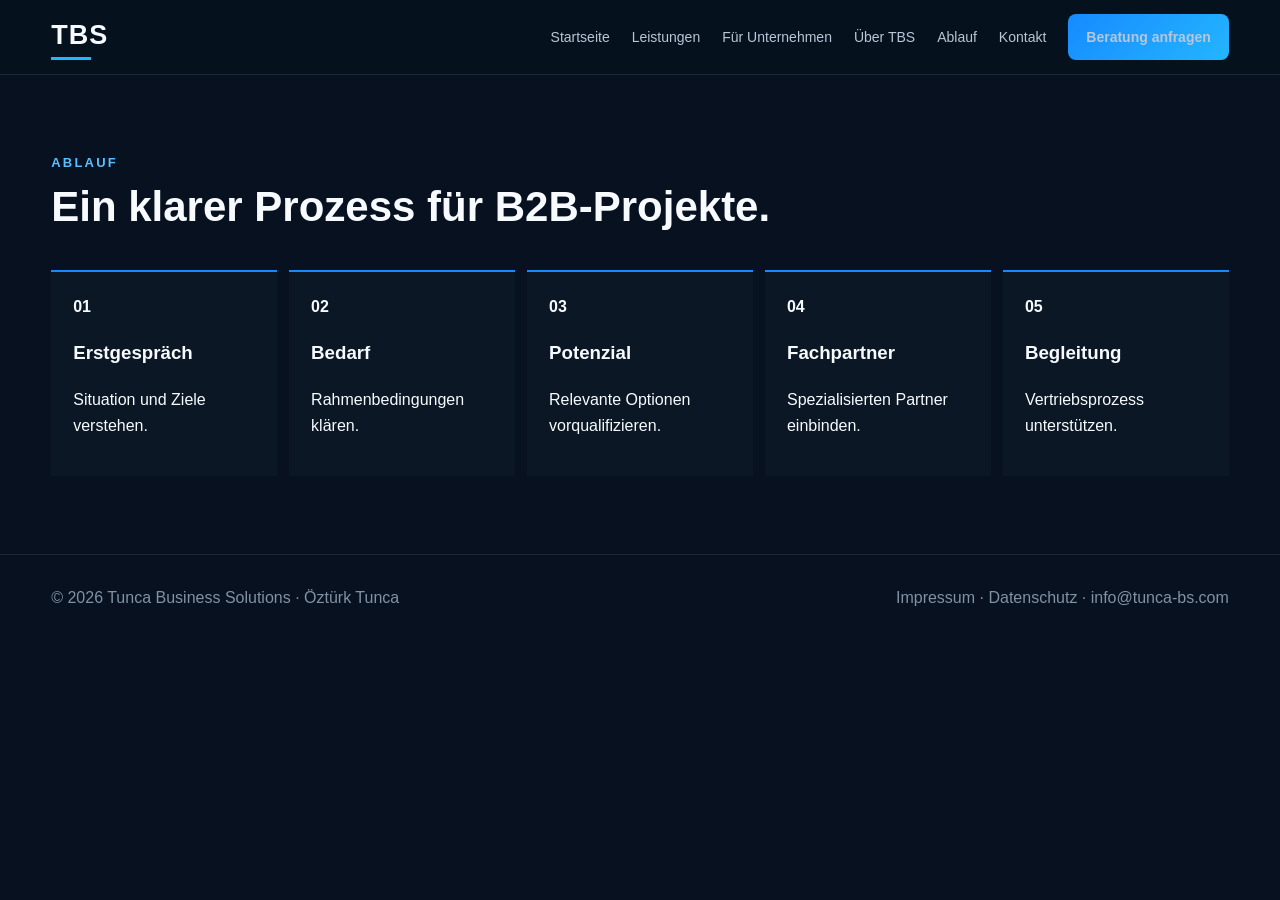
==== ablauf.html @ c624f04e "Add TBS website files" ====
<!doctype html><html lang="de"><head><meta charset="utf-8"><meta name="viewport" content="width=device-width,initial-scale=1"><title>Ablauf | Tunca Business Solutions</title><meta name="description" content="Tunca Business Solutions – B2B-Vertrieb und Vermittlung von Energie-, Technologie- und B2B-Lösungen."><link rel="stylesheet" href="style.css"></head><body><nav class="nav"><div class="wrap navin"><a class="logo" href="index.html">TBS<i></i></a><div class="links"><a href="index.html">Startseite</a><a href="leistungen.html">Leistungen</a><a href="unternehmen.html">Für Unternehmen</a><a href="ueber-tbs.html">Über TBS</a><a href="ablauf.html">Ablauf</a><a href="kontakt.html">Kontakt</a><a class="btn primary" href="kontakt.html">Beratung anfragen</a></div></div></nav><main class="page"><div class="wrap"><div class="eyebrow">ABLAUF</div><h1>Ein klarer Prozess für B2B-Projekte.</h1><div class="steps" style="margin-top:40px"><div class="step"><b>01</b><h3>Erstgespräch</h3><p>Situation und Ziele verstehen.</p></div><div class="step"><b>02</b><h3>Bedarf</h3><p>Rahmenbedingungen klären.</p></div><div class="step"><b>03</b><h3>Potenzial</h3><p>Relevante Optionen vorqualifizieren.</p></div><div class="step"><b>04</b><h3>Fachpartner</h3><p>Spezialisierten Partner einbinden.</p></div><div class="step"><b>05</b><h3>Begleitung</h3><p>Vertriebsprozess unterstützen.</p></div></div></div></main><footer><div class="wrap foot"><span>© <span data-year></span> Tunca Business Solutions · Öztürk Tunca</span><span><a href="impressum.html">Impressum</a> · <a href="datenschutz.html">Datenschutz</a> · <a href="mailto:info@tunca-bs.com">info@tunca-bs.com</a></span></div></footer><script src="script.js"></script></body></html>
---- style.css ----
*{box-sizing:border-box}html{scroll-behavior:smooth}body{margin:0;background:#07111f;color:#f7fbff;font-family:Inter,Arial,sans-serif;line-height:1.6}a{color:inherit;text-decoration:none}.wrap{width:min(92%,1180px);margin:auto}.nav{position:sticky;top:0;z-index:9;background:rgba(7,17,31,.96);border-bottom:1px solid #1b2a3b}.navin{height:74px;display:flex;align-items:center;justify-content:space-between}.logo{font-weight:900;font-size:27px;letter-spacing:.04em}.logo i{display:block;height:3px;width:40px;background:#24b5ff}.links{display:flex;gap:22px;align-items:center;font-size:14px;color:#b9c6d6}.btn{display:inline-block;padding:12px 18px;border-radius:8px;font-weight:800}.primary{background:linear-gradient(135deg,#168bff,#24b5ff)}.ghost{border:1px solid #3a4b5e}.hero{padding:100px 0;background:radial-gradient(circle at 75% 15%,#12365b,transparent 32%)}.hero h1{font-size:clamp(42px,6vw,72px);line-height:1.02;max-width:900px;margin:18px 0}.blue{color:#5ec5ff}.lead{font-size:20px;color:#b9c6d6;max-width:760px}.actions{display:flex;gap:12px;flex-wrap:wrap;margin-top:30px}section,.page{padding:78px 0}.eyebrow{color:#58c0ff;font-size:13px;font-weight:900;letter-spacing:.17em}.head{max-width:720px;margin-bottom:38px}.head h2,.page h1{font-size:42px;line-height:1.1;margin:10px 0}.head p,.card p{color:#aab8c9}.grid{display:grid;grid-template-columns:repeat(3,1fr);gap:18px}.card{padding:28px;border:1px solid #1b2a3b;border-radius:16px;background:#0b1725}.card h3{margin:4px 0 10px}.steps{display:grid;grid-template-columns:repeat(5,1fr);gap:12px}.step{padding:22px;border-top:2px solid #168bff;background:#0b1725}.contact{display:grid;grid-template-columns:.8fr 1.2fr;gap:20px}.contactbox{padding:28px;border:1px solid #1b2a3b;border-radius:16px;background:#0b1725}.item{padding:14px 0;border-bottom:1px solid #1b2a3b}.item small{display:block;color:#8291a4}input,textarea,select{width:100%;margin-top:6px;padding:12px;background:#07111f;border:1px solid #314154;border-radius:7px;color:white}textarea{min-height:130px}form{display:grid;grid-template-columns:1fr 1fr;gap:14px}.full{grid-column:1/-1}footer{border-top:1px solid #1b2a3b;padding:30px 0;color:#8291a4}.foot{display:flex;justify-content:space-between;gap:20px;flex-wrap:wrap}.legal{max-width:850px}.legal p,.legal li{color:#b7c4d3}@media(max-width:800px){.links{display:none}.grid,.steps,.contact{grid-template-columns:1fr}form{grid-template-columns:1fr}.full{grid-column:auto}}
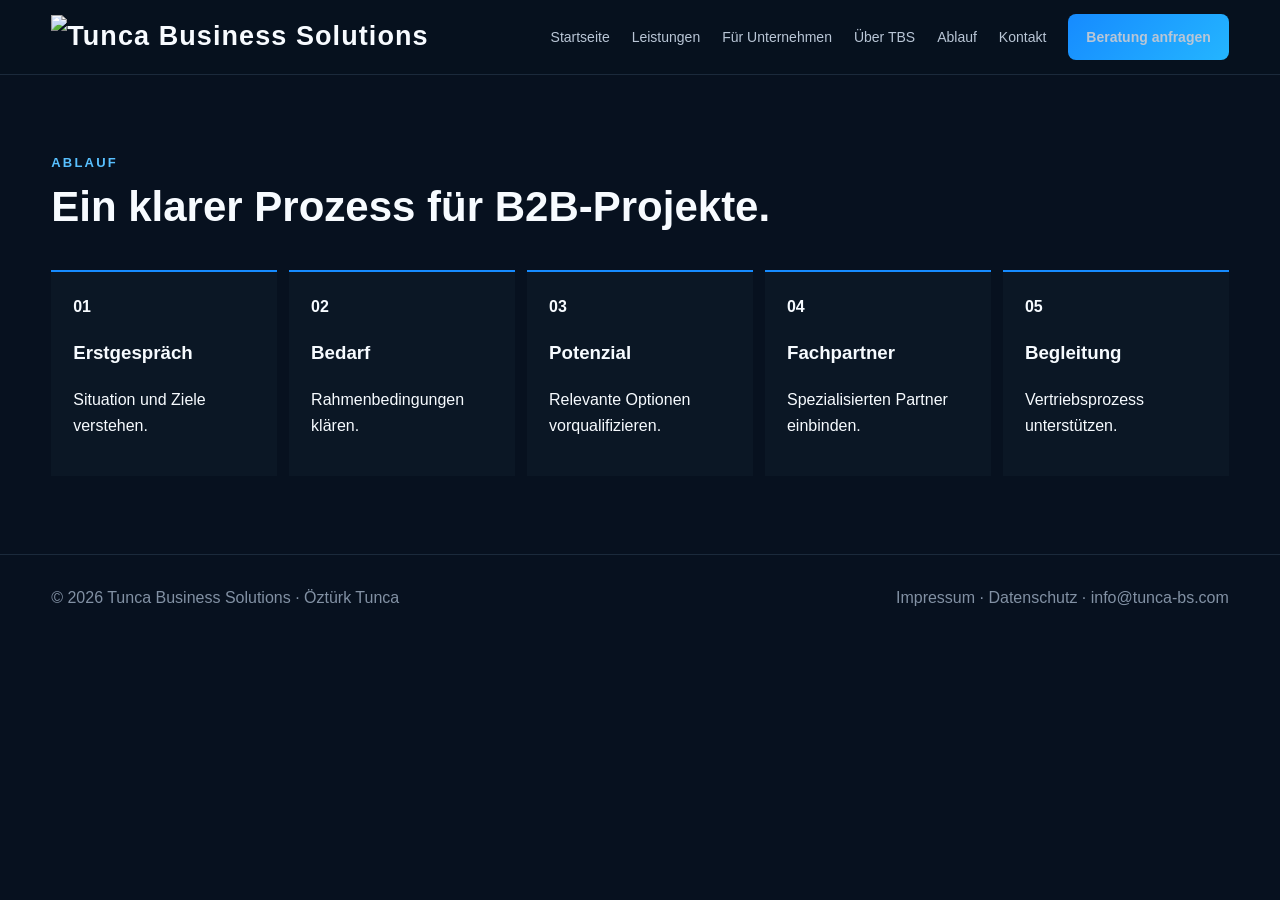
==== commit b3b45b32: "Use TBS logo in site header" ====
--- a/ablauf.html
+++ b/ablauf.html
@@ -1 +1 @@
-<!doctype html><html lang="de"><head><meta charset="utf-8"><meta name="viewport" content="width=device-width,initial-scale=1"><title>Ablauf | Tunca Business Solutions</title><meta name="description" content="Tunca Business Solutions – B2B-Vertrieb und Vermittlung von Energie-, Technologie- und B2B-Lösungen."><link rel="stylesheet" href="style.css"></head><body><nav class="nav"><div class="wrap navin"><a class="logo" href="index.html">TBS<i></i></a><div class="links"><a href="index.html">Startseite</a><a href="leistungen.html">Leistungen</a><a href="unternehmen.html">Für Unternehmen</a><a href="ueber-tbs.html">Über TBS</a><a href="ablauf.html">Ablauf</a><a href="kontakt.html">Kontakt</a><a class="btn primary" href="kontakt.html">Beratung anfragen</a></div></div></nav><main class="page"><div class="wrap"><div class="eyebrow">ABLAUF</div><h1>Ein klarer Prozess für B2B-Projekte.</h1><div class="steps" style="margin-top:40px"><div class="step"><b>01</b><h3>Erstgespräch</h3><p>Situation und Ziele verstehen.</p></div><div class="step"><b>02</b><h3>Bedarf</h3><p>Rahmenbedingungen klären.</p></div><div class="step"><b>03</b><h3>Potenzial</h3><p>Relevante Optionen vorqualifizieren.</p></div><div class="step"><b>04</b><h3>Fachpartner</h3><p>Spezialisierten Partner einbinden.</p></div><div class="step"><b>05</b><h3>Begleitung</h3><p>Vertriebsprozess unterstützen.</p></div></div></div></main><footer><div class="wrap foot"><span>© <span data-year></span> Tunca Business Solutions · Öztürk Tunca</span><span><a href="impressum.html">Impressum</a> · <a href="datenschutz.html">Datenschutz</a> · <a href="mailto:info@tunca-bs.com">info@tunca-bs.com</a></span></div></footer><script src="script.js"></script></body></html>+<!doctype html><html lang="de"><head><meta charset="utf-8"><meta name="viewport" content="width=device-width,initial-scale=1"><title>Ablauf | Tunca Business Solutions</title><meta name="description" content="Tunca Business Solutions – B2B-Vertrieb und Vermittlung von Energie-, Technologie- und B2B-Lösungen."><link rel="stylesheet" href="style.css"></head><body><nav class="nav"><div class="wrap navin"><a class="logo" href="index.html"><img src="logo.png" alt="Tunca Business Solutions"></a><div class="links"><a href="index.html">Startseite</a><a href="leistungen.html">Leistungen</a><a href="unternehmen.html">Für Unternehmen</a><a href="ueber-tbs.html">Über TBS</a><a href="ablauf.html">Ablauf</a><a href="kontakt.html">Kontakt</a><a class="btn primary" href="kontakt.html">Beratung anfragen</a></div></div></nav><main class="page"><div class="wrap"><div class="eyebrow">ABLAUF</div><h1>Ein klarer Prozess für B2B-Projekte.</h1><div class="steps" style="margin-top:40px"><div class="step"><b>01</b><h3>Erstgespräch</h3><p>Situation und Ziele verstehen.</p></div><div class="step"><b>02</b><h3>Bedarf</h3><p>Rahmenbedingungen klären.</p></div><div class="step"><b>03</b><h3>Potenzial</h3><p>Relevante Optionen vorqualifizieren.</p></div><div class="step"><b>04</b><h3>Fachpartner</h3><p>Spezialisierten Partner einbinden.</p></div><div class="step"><b>05</b><h3>Begleitung</h3><p>Vertriebsprozess unterstützen.</p></div></div></div></main><footer><div class="wrap foot"><span>© <span data-year></span> Tunca Business Solutions · Öztürk Tunca</span><span><a href="impressum.html">Impressum</a> · <a href="datenschutz.html">Datenschutz</a> · <a href="mailto:info@tunca-bs.com">info@tunca-bs.com</a></span></div></footer><script src="script.js"></script></body></html>
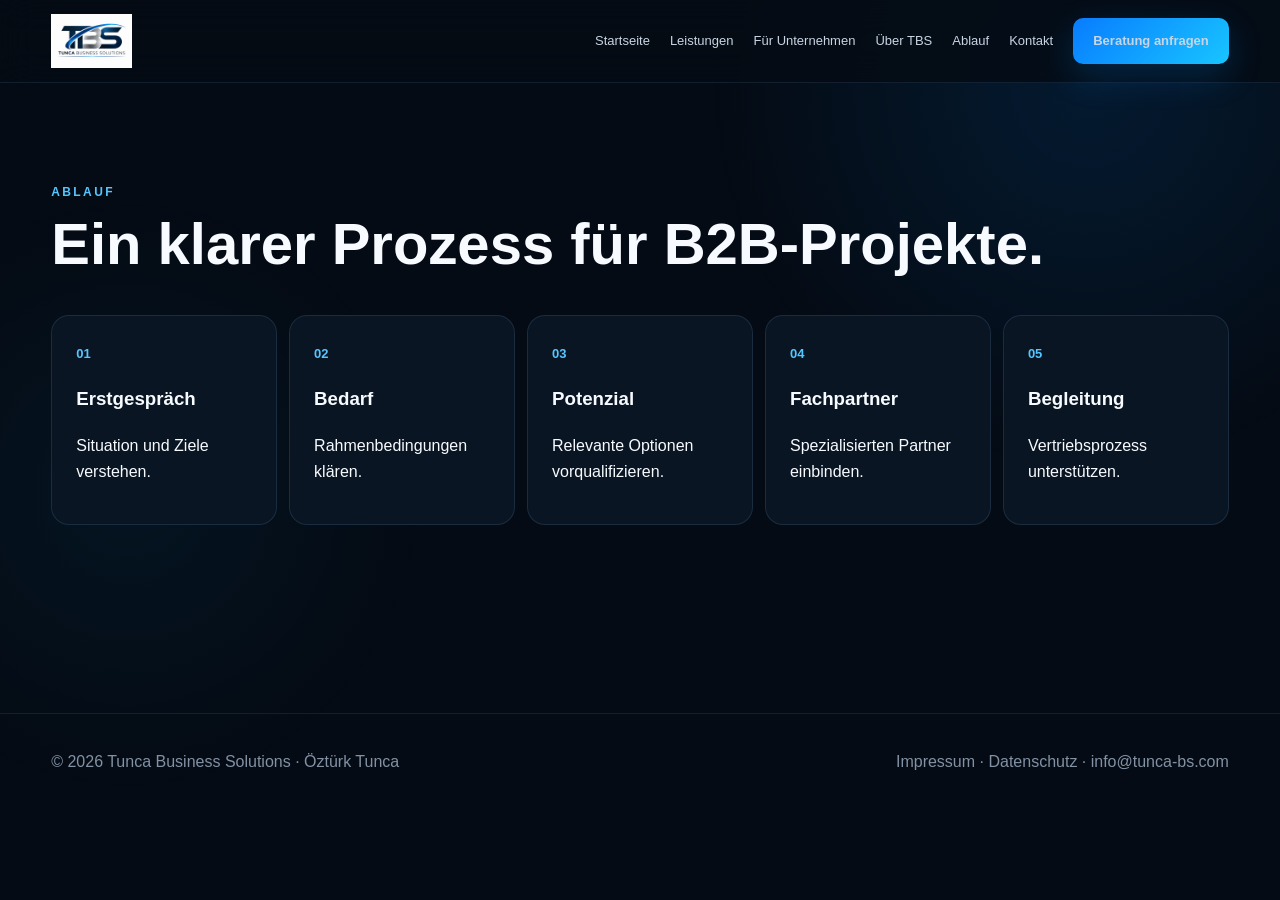
==== commit a44a5379: "Add logo fallback in header" ====
--- a/ablauf.html
+++ b/ablauf.html
@@ -1 +1 @@
-<!doctype html><html lang="de"><head><meta charset="utf-8"><meta name="viewport" content="width=device-width,initial-scale=1"><title>Ablauf | Tunca Business Solutions</title><meta name="description" content="Tunca Business Solutions – B2B-Vertrieb und Vermittlung von Energie-, Technologie- und B2B-Lösungen."><link rel="stylesheet" href="style.css"></head><body><nav class="nav"><div class="wrap navin"><a class="logo" href="index.html"><img src="logo.png" alt="Tunca Business Solutions"></a><div class="links"><a href="index.html">Startseite</a><a href="leistungen.html">Leistungen</a><a href="unternehmen.html">Für Unternehmen</a><a href="ueber-tbs.html">Über TBS</a><a href="ablauf.html">Ablauf</a><a href="kontakt.html">Kontakt</a><a class="btn primary" href="kontakt.html">Beratung anfragen</a></div></div></nav><main class="page"><div class="wrap"><div class="eyebrow">ABLAUF</div><h1>Ein klarer Prozess für B2B-Projekte.</h1><div class="steps" style="margin-top:40px"><div class="step"><b>01</b><h3>Erstgespräch</h3><p>Situation und Ziele verstehen.</p></div><div class="step"><b>02</b><h3>Bedarf</h3><p>Rahmenbedingungen klären.</p></div><div class="step"><b>03</b><h3>Potenzial</h3><p>Relevante Optionen vorqualifizieren.</p></div><div class="step"><b>04</b><h3>Fachpartner</h3><p>Spezialisierten Partner einbinden.</p></div><div class="step"><b>05</b><h3>Begleitung</h3><p>Vertriebsprozess unterstützen.</p></div></div></div></main><footer><div class="wrap foot"><span>© <span data-year></span> Tunca Business Solutions · Öztürk Tunca</span><span><a href="impressum.html">Impressum</a> · <a href="datenschutz.html">Datenschutz</a> · <a href="mailto:info@tunca-bs.com">info@tunca-bs.com</a></span></div></footer><script src="script.js"></script></body></html>+<!doctype html><html lang="de"><head><meta charset="utf-8"><meta name="viewport" content="width=device-width,initial-scale=1"><title>Ablauf | Tunca Business Solutions</title><meta name="description" content="Tunca Business Solutions – B2B-Vertrieb und Vermittlung von Energie-, Technologie- und B2B-Lösungen."><link rel="stylesheet" href="style.css"></head><body><nav class="nav"><div class="wrap navin"><a class="logo" href="index.html"><img src="logo.png" alt="Tunca Business Solutions" onerror="this.style.display=&quot;none&quot;;this.nextElementSibling.style.display=&quot;block&quot;"><span style="display:none;font-weight:900;font-size:26px;letter-spacing:.04em">TBS</span></a><div class="links"><a href="index.html">Startseite</a><a href="leistungen.html">Leistungen</a><a href="unternehmen.html">Für Unternehmen</a><a href="ueber-tbs.html">Über TBS</a><a href="ablauf.html">Ablauf</a><a href="kontakt.html">Kontakt</a><a class="btn primary" href="kontakt.html">Beratung anfragen</a></div></div></nav><main class="page"><div class="wrap"><div class="eyebrow">ABLAUF</div><h1>Ein klarer Prozess für B2B-Projekte.</h1><div class="steps" style="margin-top:40px"><div class="step"><b>01</b><h3>Erstgespräch</h3><p>Situation und Ziele verstehen.</p></div><div class="step"><b>02</b><h3>Bedarf</h3><p>Rahmenbedingungen klären.</p></div><div class="step"><b>03</b><h3>Potenzial</h3><p>Relevante Optionen vorqualifizieren.</p></div><div class="step"><b>04</b><h3>Fachpartner</h3><p>Spezialisierten Partner einbinden.</p></div><div class="step"><b>05</b><h3>Begleitung</h3><p>Vertriebsprozess unterstützen.</p></div></div></div></main><footer><div class="wrap foot"><span>© <span data-year></span> Tunca Business Solutions · Öztürk Tunca</span><span><a href="impressum.html">Impressum</a> · <a href="datenschutz.html">Datenschutz</a> · <a href="mailto:info@tunca-bs.com">info@tunca-bs.com</a></span></div></footer><script src="script.js"></script></body></html>
--- a/style.css
+++ b/style.css
@@ -1 +1 @@
-*{box-sizing:border-box}html{scroll-behavior:smooth}body{margin:0;background:#07111f;color:#f7fbff;font-family:Inter,Arial,sans-serif;line-height:1.6}a{color:inherit;text-decoration:none}.wrap{width:min(92%,1180px);margin:auto}.nav{position:sticky;top:0;z-index:9;background:rgba(7,17,31,.96);border-bottom:1px solid #1b2a3b}.navin{height:74px;display:flex;align-items:center;justify-content:space-between}.logo{font-weight:900;font-size:27px;letter-spacing:.04em}.logo i{display:block;height:3px;width:40px;background:#24b5ff}.links{display:flex;gap:22px;align-items:center;font-size:14px;color:#b9c6d6}.btn{display:inline-block;padding:12px 18px;border-radius:8px;font-weight:800}.primary{background:linear-gradient(135deg,#168bff,#24b5ff)}.ghost{border:1px solid #3a4b5e}.hero{padding:100px 0;background:radial-gradient(circle at 75% 15%,#12365b,transparent 32%)}.hero h1{font-size:clamp(42px,6vw,72px);line-height:1.02;max-width:900px;margin:18px 0}.blue{color:#5ec5ff}.lead{font-size:20px;color:#b9c6d6;max-width:760px}.actions{display:flex;gap:12px;flex-wrap:wrap;margin-top:30px}section,.page{padding:78px 0}.eyebrow{color:#58c0ff;font-size:13px;font-weight:900;letter-spacing:.17em}.head{max-width:720px;margin-bottom:38px}.head h2,.page h1{font-size:42px;line-height:1.1;margin:10px 0}.head p,.card p{color:#aab8c9}.grid{display:grid;grid-template-columns:repeat(3,1fr);gap:18px}.card{padding:28px;border:1px solid #1b2a3b;border-radius:16px;background:#0b1725}.card h3{margin:4px 0 10px}.steps{display:grid;grid-template-columns:repeat(5,1fr);gap:12px}.step{padding:22px;border-top:2px solid #168bff;background:#0b1725}.contact{display:grid;grid-template-columns:.8fr 1.2fr;gap:20px}.contactbox{padding:28px;border:1px solid #1b2a3b;border-radius:16px;background:#0b1725}.item{padding:14px 0;border-bottom:1px solid #1b2a3b}.item small{display:block;color:#8291a4}input,textarea,select{width:100%;margin-top:6px;padding:12px;background:#07111f;border:1px solid #314154;border-radius:7px;color:white}textarea{min-height:130px}form{display:grid;grid-template-columns:1fr 1fr;gap:14px}.full{grid-column:1/-1}footer{border-top:1px solid #1b2a3b;padding:30px 0;color:#8291a4}.foot{display:flex;justify-content:space-between;gap:20px;flex-wrap:wrap}.legal{max-width:850px}.legal p,.legal li{color:#b7c4d3}@media(max-width:800px){.links{display:none}.grid,.steps,.contact{grid-template-columns:1fr}form{grid-template-columns:1fr}.full{grid-column:auto}}+*{box-sizing:border-box}html{scroll-behavior:smooth}body{margin:0;background:#050b14;color:#f7fbff;font-family:Inter,Arial,sans-serif;line-height:1.6;overflow-x:hidden}body:before{content:"";position:fixed;inset:0;pointer-events:none;background:radial-gradient(circle at 85% 10%,rgba(0,139,255,.12),transparent 28%),radial-gradient(circle at 10% 55%,rgba(0,180,255,.06),transparent 24%);z-index:-1}a{color:inherit;text-decoration:none}.wrap{width:min(92%,1220px);margin:auto}.nav{position:sticky;top:0;z-index:50;background:rgba(5,11,20,.82);backdrop-filter:blur(18px);border-bottom:1px solid rgba(100,180,255,.12)}.navin{height:82px;display:flex;align-items:center;justify-content:space-between}.logo{display:flex;align-items:center;line-height:0}.logo img{display:block;width:auto;height:54px;max-width:220px;object-fit:contain}.links{display:flex;gap:20px;align-items:center;font-size:13px;color:#c8d4e3}.links a:not(.btn){transition:.25s}.links a:not(.btn):hover{color:#55c6ff}.btn{display:inline-flex;align-items:center;justify-content:center;padding:13px 20px;border-radius:10px;font-weight:800;transition:transform .25s,box-shadow .25s}.btn:hover{transform:translateY(-2px)}.primary{background:linear-gradient(135deg,#087cff,#18c5ff);box-shadow:0 12px 35px rgba(0,143,255,.2)}.ghost{border:1px solid rgba(130,190,255,.25);background:rgba(255,255,255,.03)}.hero{min-height:760px;display:flex;align-items:center;padding:110px 0 90px;position:relative;background:linear-gradient(90deg,rgba(3,8,15,.98) 0%,rgba(3,8,15,.82) 42%,rgba(3,8,15,.38) 100%),url('https://images.unsplash.com/photo-1509391366360-2e959784a276?auto=format&fit=crop&w=2200&q=85') center/cover}.hero:after{content:"";position:absolute;inset:auto 0 0;height:180px;background:linear-gradient(transparent,#050b14)}.hero .wrap{position:relative;z-index:2}.eyebrow{color:#55c6ff;font-size:12px;font-weight:900;letter-spacing:.2em}.hero h1{font-size:clamp(48px,7vw,92px);line-height:.98;max-width:1000px;margin:22px 0}.blue{color:#52c6ff}.lead{font-size:20px;color:#c0ccda;max-width:760px}.actions{display:flex;gap:12px;flex-wrap:wrap;margin-top:32px}.hero-stat{display:flex;gap:14px;flex-wrap:wrap;margin-top:55px}.stat{padding:14px 18px;border:1px solid rgba(130,190,255,.18);background:rgba(5,13,24,.55);backdrop-filter:blur(12px);border-radius:12px}.stat b{display:block;font-size:18px}.stat span{font-size:12px;color:#8ea1b7}section,.page{padding:100px 0}.head{max-width:760px;margin-bottom:45px}.head h2,.page h1{font-size:clamp(36px,5vw,58px);line-height:1.05;margin:12px 0}.head p,.card p{color:#aebdce}.grid{display:grid;grid-template-columns:repeat(3,1fr);gap:20px}.card{padding:30px;border:1px solid rgba(120,180,230,.14);border-radius:20px;background:linear-gradient(145deg,rgba(15,30,47,.92),rgba(7,17,29,.92));box-shadow:0 20px 60px rgba(0,0,0,.18);transition:transform .3s,border-color .3s}.card:hover{transform:translateY(-5px);border-color:rgba(82,198,255,.35)}.card h3{margin:6px 0 10px;font-size:21px}.card-icon{font-size:28px;margin-bottom:18px}.image-grid{display:grid;grid-template-columns:1.15fr .85fr;gap:20px}.photo{min-height:520px;border-radius:24px;background-size:cover;background-position:center;position:relative;overflow:hidden}.photo.small{min-height:250px}.photo:after{content:"";position:absolute;inset:0;background:linear-gradient(180deg,transparent 45%,rgba(3,8,15,.8))}.photo-content{position:absolute;z-index:2;left:28px;right:28px;bottom:24px}.photo-content h3{font-size:27px;margin:0 0 5px}.photo-content p{color:#c7d3e0;margin:0}.stack{display:grid;gap:20px}.split{display:grid;grid-template-columns:.85fr 1.15fr;gap:70px;align-items:center}.visual{min-height:500px;border-radius:26px;background:url('https://images.unsplash.com/photo-1497366811353-6870744d04b2?auto=format&fit=crop&w=1400&q=85') center/cover;position:relative;overflow:hidden}.visual:after{content:"";position:absolute;inset:0;background:linear-gradient(135deg,rgba(0,105,220,.35),rgba(2,8,15,.45))}.checklist{display:grid;gap:15px;margin-top:28px}.check{display:flex;gap:12px;align-items:flex-start;padding:15px;border:1px solid rgba(120,180,230,.12);border-radius:14px;background:rgba(10,22,36,.65)}.check strong{color:#55c6ff}.steps{display:grid;grid-template-columns:repeat(5,1fr);gap:12px}.step{padding:24px;border:1px solid rgba(120,180,230,.14);border-radius:18px;background:#0a1523;position:relative}.step b{color:#55c6ff;font-size:13px}.contact{display:grid;grid-template-columns:.8fr 1.2fr;gap:20px}.contactbox{padding:32px;border:1px solid rgba(120,180,230,.14);border-radius:20px;background:#0a1523}.item{padding:16px 0;border-bottom:1px solid rgba(120,180,230,.12)}.item small{display:block;color:#8294a9;margin-bottom:3px}input,textarea,select{width:100%;margin-top:7px;padding:13px;background:#050b14;border:1px solid #294057;border-radius:9px;color:white}textarea{min-height:140px}form{display:grid;grid-template-columns:1fr 1fr;gap:15px}.full{grid-column:1/-1}.cta{padding:65px;border-radius:28px;background:linear-gradient(135deg,#0b3157,#07111f 65%);border:1px solid rgba(82,198,255,.2);position:relative;overflow:hidden}.cta:after{content:"";position:absolute;width:360px;height:360px;border-radius:50%;right:-100px;top:-160px;background:rgba(0,173,255,.15);filter:blur(10px)}footer{border-top:1px solid rgba(120,180,230,.12);padding:35px 0;color:#8291a4}.foot{display:flex;justify-content:space-between;gap:20px;flex-wrap:wrap}.legal{max-width:900px}.legal p,.legal li{color:#b7c4d3}.page{min-height:70vh}@media(max-width:900px){.links{display:none}.grid,.steps,.contact,.split,.image-grid{grid-template-columns:1fr}.hero{min-height:720px}.hero h1{font-size:clamp(42px,12vw,70px)}.photo{min-height:380px}.visual{min-height:360px}form{grid-template-columns:1fr}.full{grid-column:auto}.cta{padding:40px 25px}}
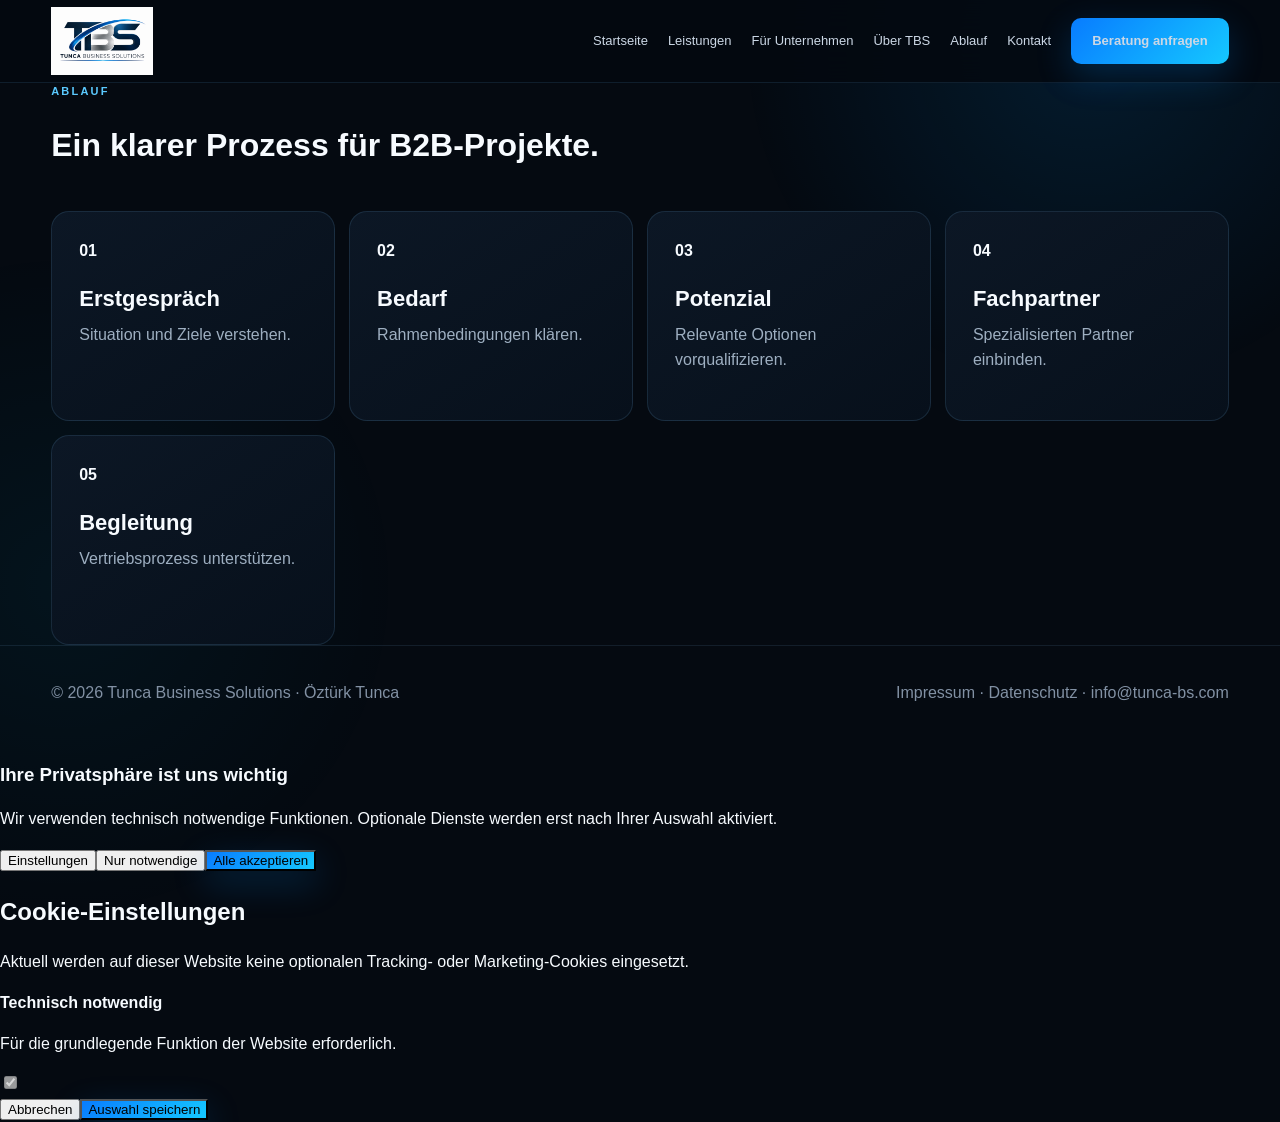
==== commit b475fbcc: "Add privacy cookie banner" ====
--- a/ablauf.html
+++ b/ablauf.html
@@ -1 +1 @@
-<!doctype html><html lang="de"><head><meta charset="utf-8"><meta name="viewport" content="width=device-width,initial-scale=1"><title>Ablauf | Tunca Business Solutions</title><meta name="description" content="Tunca Business Solutions – B2B-Vertrieb und Vermittlung von Energie-, Technologie- und B2B-Lösungen."><link rel="stylesheet" href="style.css"></head><body><nav class="nav"><div class="wrap navin"><a class="logo" href="index.html"><img src="logo.png" alt="Tunca Business Solutions" onerror="this.style.display=&quot;none&quot;;this.nextElementSibling.style.display=&quot;block&quot;"><span style="display:none;font-weight:900;font-size:26px;letter-spacing:.04em">TBS</span></a><div class="links"><a href="index.html">Startseite</a><a href="leistungen.html">Leistungen</a><a href="unternehmen.html">Für Unternehmen</a><a href="ueber-tbs.html">Über TBS</a><a href="ablauf.html">Ablauf</a><a href="kontakt.html">Kontakt</a><a class="btn primary" href="kontakt.html">Beratung anfragen</a></div></div></nav><main class="page"><div class="wrap"><div class="eyebrow">ABLAUF</div><h1>Ein klarer Prozess für B2B-Projekte.</h1><div class="steps" style="margin-top:40px"><div class="step"><b>01</b><h3>Erstgespräch</h3><p>Situation und Ziele verstehen.</p></div><div class="step"><b>02</b><h3>Bedarf</h3><p>Rahmenbedingungen klären.</p></div><div class="step"><b>03</b><h3>Potenzial</h3><p>Relevante Optionen vorqualifizieren.</p></div><div class="step"><b>04</b><h3>Fachpartner</h3><p>Spezialisierten Partner einbinden.</p></div><div class="step"><b>05</b><h3>Begleitung</h3><p>Vertriebsprozess unterstützen.</p></div></div></div></main><footer><div class="wrap foot"><span>© <span data-year></span> Tunca Business Solutions · Öztürk Tunca</span><span><a href="impressum.html">Impressum</a> · <a href="datenschutz.html">Datenschutz</a> · <a href="mailto:info@tunca-bs.com">info@tunca-bs.com</a></span></div></footer><script src="script.js"></script></body></html>+<!doctype html><html lang="de"><head><meta charset="utf-8"><meta name="viewport" content="width=device-width,initial-scale=1"><title>Ablauf | Tunca Business Solutions</title><meta name="description" content="Tunca Business Solutions – B2B-Vertrieb und Vermittlung von Energie-, Technologie- und B2B-Lösungen."><link rel="stylesheet" href="style.css"></head><body><nav class="nav"><div class="wrap navin"><a class="logo" href="index.html"><img src="logo.png" alt="Tunca Business Solutions" onerror="this.style.display=&quot;none&quot;;this.nextElementSibling.style.display=&quot;block&quot;"><span style="display:none;font-weight:900;font-size:26px;letter-spacing:.04em">TBS</span></a><div class="links"><a href="index.html">Startseite</a><a href="leistungen.html">Leistungen</a><a href="unternehmen.html">Für Unternehmen</a><a href="ueber-tbs.html">Über TBS</a><a href="ablauf.html">Ablauf</a><a href="kontakt.html">Kontakt</a><a class="btn primary" href="kontakt.html">Beratung anfragen</a></div></div></nav><main class="page"><div class="wrap"><div class="eyebrow">ABLAUF</div><h1>Ein klarer Prozess für B2B-Projekte.</h1><div class="steps" style="margin-top:40px"><div class="step"><b>01</b><h3>Erstgespräch</h3><p>Situation und Ziele verstehen.</p></div><div class="step"><b>02</b><h3>Bedarf</h3><p>Rahmenbedingungen klären.</p></div><div class="step"><b>03</b><h3>Potenzial</h3><p>Relevante Optionen vorqualifizieren.</p></div><div class="step"><b>04</b><h3>Fachpartner</h3><p>Spezialisierten Partner einbinden.</p></div><div class="step"><b>05</b><h3>Begleitung</h3><p>Vertriebsprozess unterstützen.</p></div></div></div></main><footer><div class="wrap foot"><span>© <span data-year></span> Tunca Business Solutions · Öztürk Tunca</span><span><a href="impressum.html">Impressum</a> · <a href="datenschutz.html">Datenschutz</a> · <a href="mailto:info@tunca-bs.com">info@tunca-bs.com</a></span></div></footer><script src="script.js"></script><div id="cookieBanner" class="cookie-banner"><div class="cookie-inner"><div class="cookie-copy"><h3>Ihre Privatsphäre ist uns wichtig</h3><p>Wir verwenden technisch notwendige Funktionen. Optionale Dienste werden erst nach Ihrer Auswahl aktiviert.</p></div><div class="cookie-actions"><button class="cookie-link" onclick="openCookieSettings()">Einstellungen</button><button class="cookie-btn" onclick="necessaryCookies()">Nur notwendige</button><button class="cookie-btn primary" onclick="acceptCookies()">Alle akzeptieren</button></div></div></div><div id="cookieSettings" class="cookie-settings"><div class="cookie-panel"><h2>Cookie-Einstellungen</h2><p>Aktuell werden auf dieser Website keine optionalen Tracking- oder Marketing-Cookies eingesetzt.</p><div class="cookie-option"><div><strong>Technisch notwendig</strong><p>Für die grundlegende Funktion der Website erforderlich.</p></div><input type="checkbox" checked disabled></div><div class="cookie-footer"><button class="cookie-btn" onclick="closeCookieSettings()">Abbrechen</button><button class="cookie-btn primary" onclick="saveCookieSettings()">Auswahl speichern</button></div></div></div></body></html>
--- a/style.css
+++ b/style.css
@@ -1 +1,3 @@
-*{box-sizing:border-box}html{scroll-behavior:smooth}body{margin:0;background:#050b14;color:#f7fbff;font-family:Inter,Arial,sans-serif;line-height:1.6;overflow-x:hidden}body:before{content:"";position:fixed;inset:0;pointer-events:none;background:radial-gradient(circle at 85% 10%,rgba(0,139,255,.12),transparent 28%),radial-gradient(circle at 10% 55%,rgba(0,180,255,.06),transparent 24%);z-index:-1}a{color:inherit;text-decoration:none}.wrap{width:min(92%,1220px);margin:auto}.nav{position:sticky;top:0;z-index:50;background:rgba(5,11,20,.82);backdrop-filter:blur(18px);border-bottom:1px solid rgba(100,180,255,.12)}.navin{height:82px;display:flex;align-items:center;justify-content:space-between}.logo{display:flex;align-items:center;line-height:0}.logo img{display:block;width:auto;height:54px;max-width:220px;object-fit:contain}.links{display:flex;gap:20px;align-items:center;font-size:13px;color:#c8d4e3}.links a:not(.btn){transition:.25s}.links a:not(.btn):hover{color:#55c6ff}.btn{display:inline-flex;align-items:center;justify-content:center;padding:13px 20px;border-radius:10px;font-weight:800;transition:transform .25s,box-shadow .25s}.btn:hover{transform:translateY(-2px)}.primary{background:linear-gradient(135deg,#087cff,#18c5ff);box-shadow:0 12px 35px rgba(0,143,255,.2)}.ghost{border:1px solid rgba(130,190,255,.25);background:rgba(255,255,255,.03)}.hero{min-height:760px;display:flex;align-items:center;padding:110px 0 90px;position:relative;background:linear-gradient(90deg,rgba(3,8,15,.98) 0%,rgba(3,8,15,.82) 42%,rgba(3,8,15,.38) 100%),url('https://images.unsplash.com/photo-1509391366360-2e959784a276?auto=format&fit=crop&w=2200&q=85') center/cover}.hero:after{content:"";position:absolute;inset:auto 0 0;height:180px;background:linear-gradient(transparent,#050b14)}.hero .wrap{position:relative;z-index:2}.eyebrow{color:#55c6ff;font-size:12px;font-weight:900;letter-spacing:.2em}.hero h1{font-size:clamp(48px,7vw,92px);line-height:.98;max-width:1000px;margin:22px 0}.blue{color:#52c6ff}.lead{font-size:20px;color:#c0ccda;max-width:760px}.actions{display:flex;gap:12px;flex-wrap:wrap;margin-top:32px}.hero-stat{display:flex;gap:14px;flex-wrap:wrap;margin-top:55px}.stat{padding:14px 18px;border:1px solid rgba(130,190,255,.18);background:rgba(5,13,24,.55);backdrop-filter:blur(12px);border-radius:12px}.stat b{display:block;font-size:18px}.stat span{font-size:12px;color:#8ea1b7}section,.page{padding:100px 0}.head{max-width:760px;margin-bottom:45px}.head h2,.page h1{font-size:clamp(36px,5vw,58px);line-height:1.05;margin:12px 0}.head p,.card p{color:#aebdce}.grid{display:grid;grid-template-columns:repeat(3,1fr);gap:20px}.card{padding:30px;border:1px solid rgba(120,180,230,.14);border-radius:20px;background:linear-gradient(145deg,rgba(15,30,47,.92),rgba(7,17,29,.92));box-shadow:0 20px 60px rgba(0,0,0,.18);transition:transform .3s,border-color .3s}.card:hover{transform:translateY(-5px);border-color:rgba(82,198,255,.35)}.card h3{margin:6px 0 10px;font-size:21px}.card-icon{font-size:28px;margin-bottom:18px}.image-grid{display:grid;grid-template-columns:1.15fr .85fr;gap:20px}.photo{min-height:520px;border-radius:24px;background-size:cover;background-position:center;position:relative;overflow:hidden}.photo.small{min-height:250px}.photo:after{content:"";position:absolute;inset:0;background:linear-gradient(180deg,transparent 45%,rgba(3,8,15,.8))}.photo-content{position:absolute;z-index:2;left:28px;right:28px;bottom:24px}.photo-content h3{font-size:27px;margin:0 0 5px}.photo-content p{color:#c7d3e0;margin:0}.stack{display:grid;gap:20px}.split{display:grid;grid-template-columns:.85fr 1.15fr;gap:70px;align-items:center}.visual{min-height:500px;border-radius:26px;background:url('https://images.unsplash.com/photo-1497366811353-6870744d04b2?auto=format&fit=crop&w=1400&q=85') center/cover;position:relative;overflow:hidden}.visual:after{content:"";position:absolute;inset:0;background:linear-gradient(135deg,rgba(0,105,220,.35),rgba(2,8,15,.45))}.checklist{display:grid;gap:15px;margin-top:28px}.check{display:flex;gap:12px;align-items:flex-start;padding:15px;border:1px solid rgba(120,180,230,.12);border-radius:14px;background:rgba(10,22,36,.65)}.check strong{color:#55c6ff}.steps{display:grid;grid-template-columns:repeat(5,1fr);gap:12px}.step{padding:24px;border:1px solid rgba(120,180,230,.14);border-radius:18px;background:#0a1523;position:relative}.step b{color:#55c6ff;font-size:13px}.contact{display:grid;grid-template-columns:.8fr 1.2fr;gap:20px}.contactbox{padding:32px;border:1px solid rgba(120,180,230,.14);border-radius:20px;background:#0a1523}.item{padding:16px 0;border-bottom:1px solid rgba(120,180,230,.12)}.item small{display:block;color:#8294a9;margin-bottom:3px}input,textarea,select{width:100%;margin-top:7px;padding:13px;background:#050b14;border:1px solid #294057;border-radius:9px;color:white}textarea{min-height:140px}form{display:grid;grid-template-columns:1fr 1fr;gap:15px}.full{grid-column:1/-1}.cta{padding:65px;border-radius:28px;background:linear-gradient(135deg,#0b3157,#07111f 65%);border:1px solid rgba(82,198,255,.2);position:relative;overflow:hidden}.cta:after{content:"";position:absolute;width:360px;height:360px;border-radius:50%;right:-100px;top:-160px;background:rgba(0,173,255,.15);filter:blur(10px)}footer{border-top:1px solid rgba(120,180,230,.12);padding:35px 0;color:#8291a4}.foot{display:flex;justify-content:space-between;gap:20px;flex-wrap:wrap}.legal{max-width:900px}.legal p,.legal li{color:#b7c4d3}.page{min-height:70vh}@media(max-width:900px){.links{display:none}.grid,.steps,.contact,.split,.image-grid{grid-template-columns:1fr}.hero{min-height:720px}.hero h1{font-size:clamp(42px,12vw,70px)}.photo{min-height:380px}.visual{min-height:360px}form{grid-template-columns:1fr}.full{grid-column:auto}.cta{padding:40px 25px}}+*{box-sizing:border-box}html{scroll-behavior:smooth}body{margin:0;background:#050a11;color:#f7fbff;font-family:Inter,Arial,sans-serif;line-height:1.55;overflow-x:hidden}body:before{content:"";position:fixed;inset:0;pointer-events:none;background:radial-gradient(circle at 85% 5%,rgba(0,150,255,.12),transparent 25%),radial-gradient(circle at 5% 65%,rgba(0,210,255,.05),transparent 25%);z-index:-1}a{color:inherit;text-decoration:none}.wrap{width:min(92%,1240px);margin:auto}.nav{position:sticky;top:0;z-index:100;background:rgba(4,9,16,.86);backdrop-filter:blur(18px);border-bottom:1px solid rgba(100,190,255,.12)}.navin{height:82px;display:flex;align-items:center;justify-content:space-between}.logo{display:flex;align-items:center}.logo img{height:56px;width:auto;max-width:230px;object-fit:contain}.links{display:flex;align-items:center;gap:20px;font-size:13px;color:#cbd7e5}.links a:not(.btn):hover{color:#58caff}.btn{display:inline-flex;align-items:center;justify-content:center;padding:13px 21px;border-radius:10px;font-weight:800;transition:.25s}.btn:hover{transform:translateY(-2px)}.primary{background:linear-gradient(135deg,#087cff,#15c8ff);box-shadow:0 12px 35px rgba(0,143,255,.22)}.ghost{border:1px solid rgba(150,205,255,.28);background:rgba(255,255,255,.04)}.menu{display:none;background:none;border:0;color:white;font-size:26px}.hero{min-height:780px;position:relative;display:flex;align-items:center;overflow:hidden}.hero-image{position:absolute;inset:0;background-image:linear-gradient(90deg,rgba(3,7,13,.97) 0%,rgba(3,7,13,.84) 40%,rgba(3,7,13,.28) 100%),url('https://images.unsplash.com/photo-1509391366360-2e959784a276?auto=format&fit=crop&w=2200&q=85');background-size:cover;background-position:center}.hero:after{content:"";position:absolute;left:0;right:0;bottom:0;height:170px;background:linear-gradient(transparent,#050a11)}.hero-inner{position:relative;z-index:2;padding:110px 0 100px}.eyebrow{color:#5bcaff;font-size:11px;font-weight:900;letter-spacing:.2em}.hero h1{font-size:clamp(54px,7.5vw,100px);line-height:.93;letter-spacing:-.045em;margin:22px 0;max-width:1000px}.hero h1 span{color:#57c9ff}.lead{font-size:20px;color:#c2cedb;max-width:730px}.actions{display:flex;gap:12px;flex-wrap:wrap;margin-top:30px}.hero-pills{display:flex;gap:10px;flex-wrap:wrap;margin-top:52px}.hero-pills span{padding:10px 14px;border:1px solid rgba(140,205,255,.18);background:rgba(4,14,25,.58);backdrop-filter:blur(12px);border-radius:999px;color:#d7e4f0;font-size:12px}.intro,.solutions,.process,.cta-section{padding:105px 0}.intro{border-top:1px solid rgba(120,190,240,.1)}.intro-grid{display:grid;grid-template-columns:1fr 1fr;gap:80px;align-items:end}.intro h2,.section-head h2,.visual-card h2,.cta h2{font-size:clamp(38px,5vw,62px);line-height:1.02;letter-spacing:-.035em;margin:13px 0}.intro p,.section-head p{font-size:18px;color:#aebdce;margin:0}.section-head{display:flex;justify-content:space-between;gap:50px;align-items:end;margin-bottom:40px}.section-head>p{max-width:470px}.solution-grid{display:grid;grid-template-columns:1.15fr .85fr;gap:18px}.solution{min-height:390px;border-radius:24px;position:relative;overflow:hidden;padding:30px;display:flex;align-items:flex-end;border:1px solid rgba(130,200,255,.14);background-size:cover;background-position:center;transition:.3s}.solution:before{content:"";position:absolute;inset:0;background:linear-gradient(180deg,rgba(2,8,15,.05),rgba(2,8,15,.88))}.solution>div,.solution>b{position:relative;z-index:2}.solution>b{position:absolute;right:28px;top:25px;font-size:25px;color:#64d1ff}.solution:hover{transform:translateY(-5px);border-color:rgba(82,198,255,.45)}.solution h3{font-size:35px;line-height:1.02;margin:9px 0}.solution p{max-width:430px;color:#c5d2df}.tag{font-size:10px;letter-spacing:.18em;color:#62caff;font-weight:900}.solar{background-image:url('https://images.unsplash.com/photo-1509391366360-2e959784a276?auto=format&fit=crop&w=1600&q=85')}.battery{background-image:url('https://images.unsplash.com/photo-1473341304170-971dccb5ac1e?auto=format&fit=crop&w=1200&q=85')}.it{background-image:url('https://images.unsplash.com/photo-1497366754035-f200968a6e72?auto=format&fit=crop&w=1200&q=85')}.telecom{background-image:url('https://images.unsplash.com/photo-1451187580459-43490279c0fa?auto=format&fit=crop&w=1200&q=85')}.solution:nth-child(1){min-height:520px}.visual-break{padding:20px 0 105px}.visual-card{min-height:560px;border-radius:28px;padding:65px;display:flex;align-items:center;position:relative;overflow:hidden;background:linear-gradient(90deg,rgba(3,8,15,.94),rgba(3,8,15,.42)),url('https://images.unsplash.com/photo-1565610222536-ef125c59da2e?auto=format&fit=crop&w=2000&q=85') center/cover}.visual-card>div{max-width:650px}.visual-card p{font-size:18px;color:#c4d0dc;max-width:570px;margin-bottom:28px}.steps{display:grid;grid-template-columns:repeat(4,1fr);gap:14px}.step{padding:27px;border:1px solid rgba(120,190,240,.14);border-radius:18px;background:linear-gradient(145deg,#0c1725,#07101b);min-height:210px}.step span{color:#5bcaff;font-weight:900}.step h3{margin:18px 0 7px;font-size:22px}.step p{color:#9eafc1;margin:0}.cta{padding:70px;border-radius:28px;text-align:center;background:radial-gradient(circle at 50% 0%,rgba(15,173,255,.25),transparent 45%),linear-gradient(135deg,#0b3157,#07111f 70%);border:1px solid rgba(82,198,255,.22)}.cta p{color:#c0cedb;font-size:18px;margin:0 0 25px}.foot{display:flex;justify-content:space-between;gap:20px;flex-wrap:wrap;padding:35px 0;color:#8291a4}footer{border-top:1px solid rgba(120,180,230,.12)}@media(max-width:900px){.links{display:none}.menu{display:block}.menu-open .links{display:flex;position:absolute;top:82px;left:0;right:0;background:#07101b;padding:20px;flex-direction:column;align-items:stretch;border-bottom:1px solid #183047}.menu-open .links .btn{text-align:center}.hero{min-height:700px}.hero-inner{padding:90px 0}.hero h1{font-size:clamp(48px,13vw,74px)}.intro-grid,.solution-grid,.steps{grid-template-columns:1fr}.section-head{display:block}.section-head>p{margin-top:15px}.solution,.solution:nth-child(1){min-height:390px}.visual-card{padding:40px 28px;min-height:470px}.visual-card h2{font-size:42px}.cta{padding:50px 25px}.logo img{height:50px}}
+.logo img{height:68px;max-width:270px}.subhero{min-height:500px;display:flex;align-items:center;position:relative;overflow:hidden}.subhero:before{content:"";position:absolute;inset:0;background:linear-gradient(90deg,rgba(3,8,15,.94),rgba(3,8,15,.35)),var(--bg) center/cover}.subhero .wrap{position:relative;z-index:2;padding:100px 0}.subhero h1{font-size:clamp(48px,6.5vw,82px);line-height:.98;max-width:900px;margin:18px 0}.solar-sub{--bg:url('https://images.unsplash.com/photo-1509391366360-2e959784a276?auto=format&fit=crop&w=2200&q=85')}.industry-sub{--bg:url('https://images.unsplash.com/photo-1565793298595-6a879b1d9492?auto=format&fit=crop&w=2200&q=85')}.about-sub{--bg:url('https://images.unsplash.com/photo-1497366811353-6870744d04b2?auto=format&fit=crop&w=2200&q=85')}.dark-section{background:#07101b;padding:100px 0}.feature-photo{min-height:430px;border-radius:26px;background:url('https://images.unsplash.com/photo-1509391366360-2e959784a276?auto=format&fit=crop&w=1400&q=85') center/cover}.industry-grid{display:grid;grid-template-columns:repeat(3,1fr);gap:18px}.industry-card{min-height:270px;padding:28px;border-radius:22px;display:flex;flex-direction:column;justify-content:flex-end;position:relative;overflow:hidden;background-size:cover;background-position:center;border:1px solid rgba(130,200,255,.14)}.industry-card:before{content:"";position:absolute;inset:0;background:linear-gradient(transparent,rgba(2,8,15,.9))}.industry-card>*{position:relative;z-index:2}.industry-card h3{font-size:25px;margin:0 0 5px}.industry-card p{color:#c4d1de;margin:0}.factory{background-image:url('https://images.unsplash.com/photo-1565610222536-ef125c59da2e?auto=format&fit=crop&w=1200&q=85')}.craft{background-image:url('https://images.unsplash.com/photo-1504917595217-d4dc5ebe6122?auto=format&fit=crop&w=1200&q=85')}.logistics{background-image:url('https://images.unsplash.com/photo-1586528116311-ad8dd3c8310d?auto=format&fit=crop&w=1200&q=85')}.hotel{background-image:url('https://images.unsplash.com/photo-1566073771259-6a8506099945?auto=format&fit=crop&w=1200&q=85')}.farm{background-image:url('https://images.unsplash.com/photo-1500382017468-9049fed747ef?auto=format&fit=crop&w=1200&q=85')}.property{background-image:url('https://images.unsplash.com/photo-1486406146926-c627a92ad1ab?auto=format&fit=crop&w=1200&q=85')}.about-photo{background-image:url('https://images.unsplash.com/photo-1497366811353-6870744d04b2?auto=format&fit=crop&w=1400&q=85')}.founder{display:flex;justify-content:space-between;align-items:center;gap:40px}.founder-box{width:260px;height:180px;border:1px solid rgba(82,198,255,.25);border-radius:22px;background:linear-gradient(145deg,#0d2943,#07111d);display:flex;align-items:center;justify-content:center;flex-direction:column}.founder-box span{font-size:58px;font-weight:900;color:#55c6ff}.founder-box small{font-size:9px;letter-spacing:.15em;color:#8ea1b7}.about-split{grid-template-columns:.9fr 1.1fr}@media(max-width:900px){.logo img{height:58px}.industry-grid{grid-template-columns:1fr}.founder{display:block}.founder-box{margin-top:30px}.subhero{min-height:430px}.subhero .wrap{padding:80px 0}}
+.contact-sub{--bg:url('https://images.unsplash.com/photo-1497366754035-f200968a6e72?auto=format&fit=crop&w=2200&q=85')}.contact-new{display:grid;grid-template-columns:.75fr 1.25fr;gap:70px;align-items:start;padding:105px 0}.contact-intro h2,.contact-form-card h2,.contact-bottom h2{font-size:clamp(36px,4.5vw,55px);line-height:1.02;margin:14px 0}.contact-intro>p{color:#aebdce;font-size:18px;max-width:440px}.contact-detail{padding:20px 0;border-bottom:1px solid rgba(120,190,240,.14)}.contact-detail span{display:block;color:#5bcaff;font-size:10px;letter-spacing:.18em;font-weight:900;margin-bottom:5px}.contact-detail a,.contact-detail strong{font-size:18px}.contact-form-card{padding:38px;border:1px solid rgba(120,190,240,.16);border-radius:24px;background:linear-gradient(145deg,#0c1827,#07101a);box-shadow:0 25px 70px rgba(0,0,0,.2)}.contact-form-card form{display:grid;gap:16px;margin-top:25px}.form-row{display:grid;grid-template-columns:1fr 1fr;gap:15px}label{display:block;color:#c7d3df;font-size:13px}input,textarea,select{font:inherit}textarea{min-height:130px}.contact-bottom{display:flex;justify-content:space-between;align-items:center;gap:30px}@media(max-width:900px){.contact-new{grid-template-columns:1fr;gap:45px;padding:75px 0}.form-row{grid-template-columns:1fr}.contact-form-card{padding:25px}.contact-bottom{display:block}.contact-bottom .btn{margin-top:20px}}
